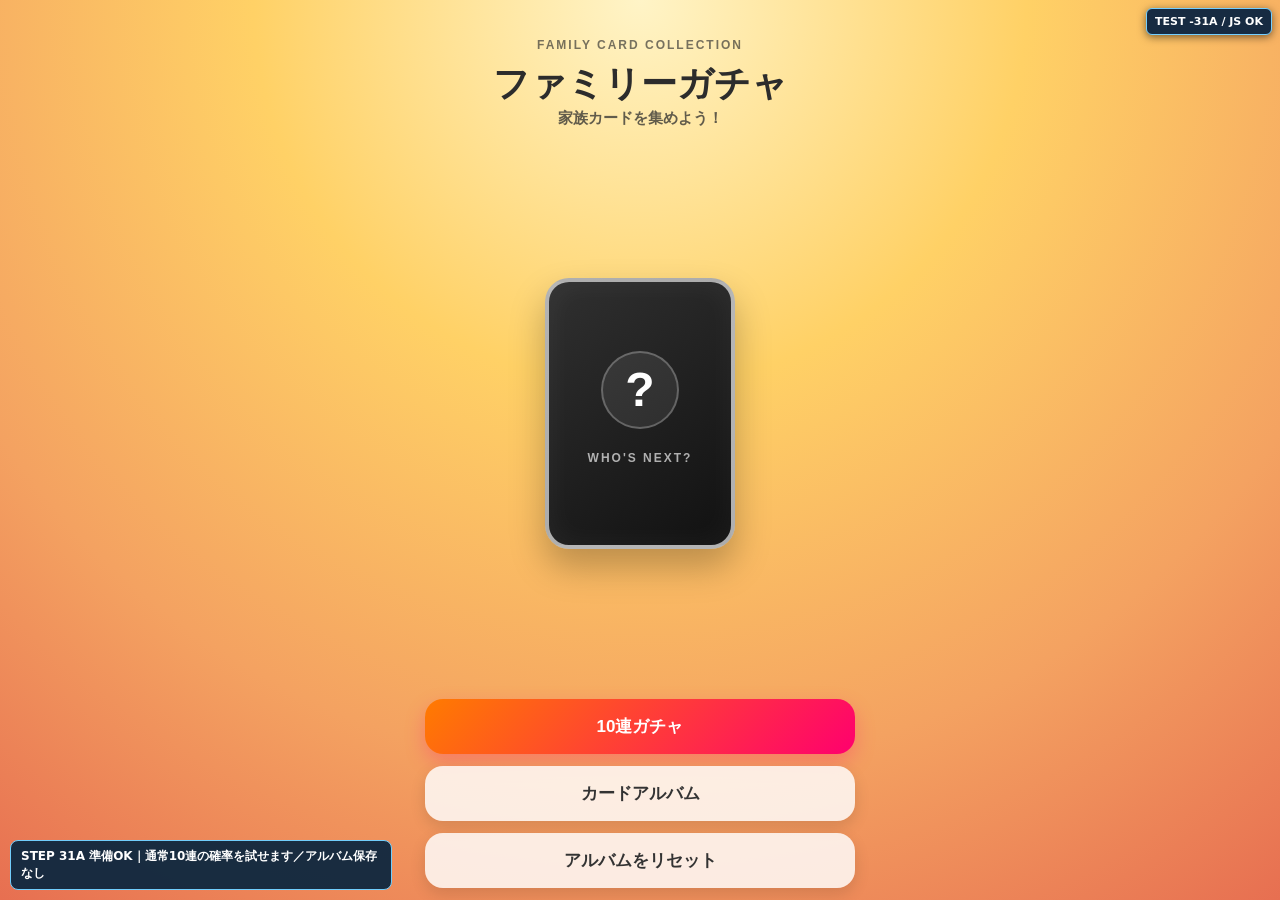
==== balance-31a-test.html @ 38448c7a "STEP 31A: Add balanced gacha test" ====
<!doctype html>
<html lang="ja">
<head>
<meta charset="utf-8">
<meta name="viewport" content="width=device-width, initial-scale=1, viewport-fit=cover">
<meta name="robots" content="noindex,nofollow">
<title>STEP 31A ガチャバランステスト｜ファミリーガチャ</title>
<style>
html,body{margin:0;width:100%;height:100%;overflow:hidden;background:#0b0b0b}
#game-frame{position:fixed;inset:0;width:100%;height:100vh;height:100dvh;border:0}
#status{position:fixed;bottom:max(10px,env(safe-area-inset-bottom));left:10px;z-index:2147483647;pointer-events:none;max-width:min(90vw,360px);padding:7px 10px;background:rgba(13,40,64,.95);color:#fff;border:1px solid #71cdfb;border-radius:8px;font:600 12px/1.4 system-ui}
#status.error{background:#6d2525}
</style>
</head>
<body>
<iframe id="game-frame" src="./index.html?balance-test=31A" title="ファミリーガチャ STEP31A"></iframe>
<div id="status" role="status" aria-live="polite">STEP 31A 読み込み中…</div>
<script>
(function(){
  "use strict";
  const frame=document.getElementById("game-frame");
  const status=document.getElementById("status");
  function report(text,error){status.textContent=text;status.classList.toggle("error",!!error);}
  frame.addEventListener("load",function(){
    try{
      const game=frame.contentWindow;
      if(!game || typeof game.drawTenCards!=="function" ||
         typeof game.saveCurrentResultsToAlbum!=="function") throw new Error("ゲームが読み込めません");
      const badge=game.document.getElementById("version-check-badge");
      if(!badge || !badge.textContent.includes("29D5D")) throw new Error("ゲーム本体が最新版ではありません");
      // Only the iframe is patched. The existing game URL is untouched.
      game.saveCurrentResultsToAlbum=function(){return new game.Set();};
      const js=game.document.createElement("script");
      js.src="./gacha-balance-step31a.js?v=31A";
      js.onload=function(){
        if(!badge.textContent.includes("31A")){report("調整版の適用に失敗しました",true);return;}
        report("STEP 31A 準備OK｜通常10連の確率を試せます／アルバム保存なし");
      };
      js.onerror=function(){report("調整版スクリプトの読み込みに失敗しました",true);};
      game.document.body.appendChild(js);
    }catch(error){report("STEP 31A 準備失敗："+error.message,true);console.error(error);}
  });
})();
</script>
</body>
</html>
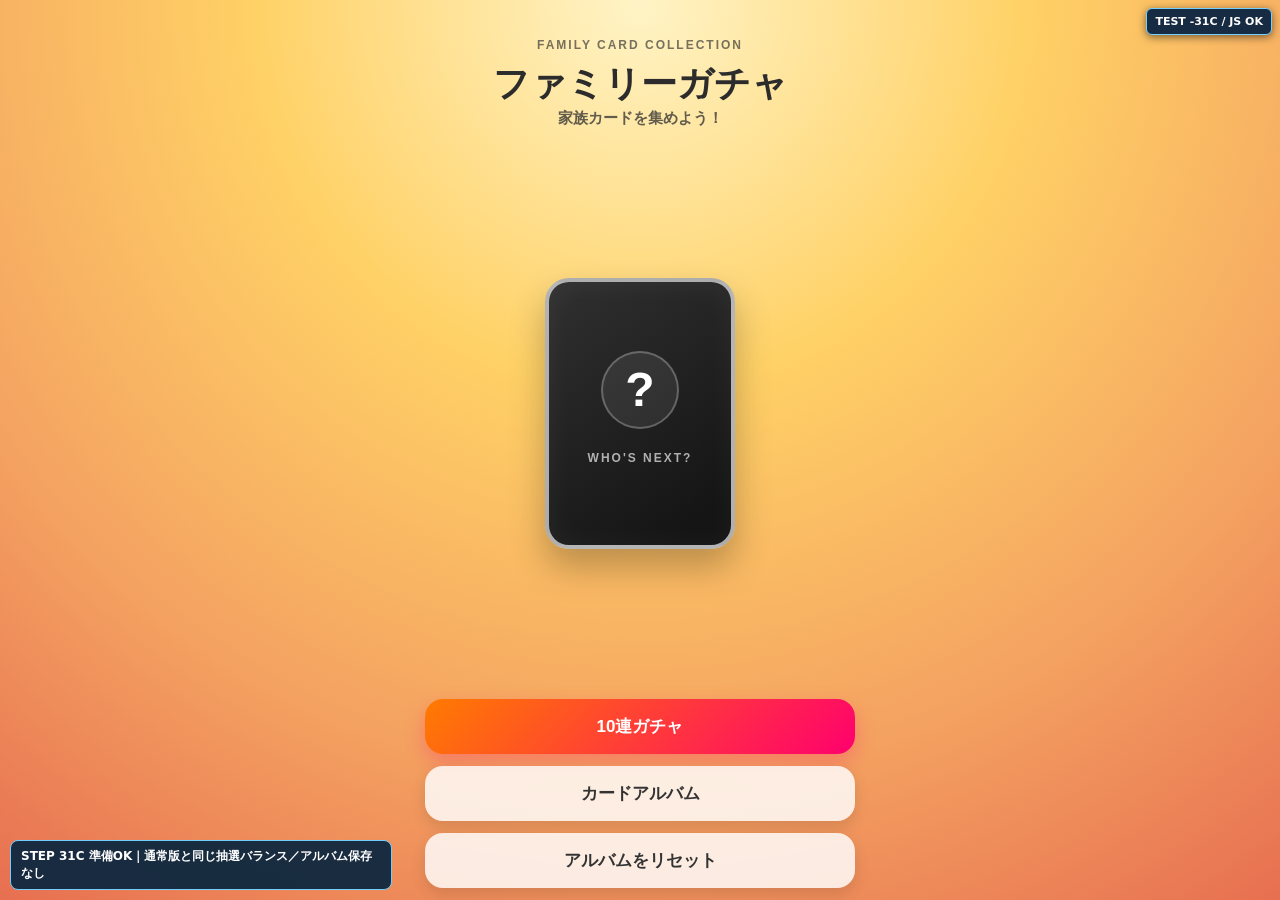
==== commit 4444836b: "STEP 31C: Apply balanced gacha rates" ====
--- a/balance-31a-test.html
+++ b/balance-31a-test.html
@@ -4,7 +4,7 @@
 <meta charset="utf-8">
 <meta name="viewport" content="width=device-width, initial-scale=1, viewport-fit=cover">
 <meta name="robots" content="noindex,nofollow">
-<title>STEP 31A ガチャバランステスト｜ファミリーガチャ</title>
+<title>STEP 31C ガチャバランステスト｜ファミリーガチャ</title>
 <style>
 html,body{margin:0;width:100%;height:100%;overflow:hidden;background:#0b0b0b}
 #game-frame{position:fixed;inset:0;width:100%;height:100vh;height:100dvh;border:0}
@@ -13,8 +13,8 @@
 </style>
 </head>
 <body>
-<iframe id="game-frame" src="./index.html?balance-test=31A" title="ファミリーガチャ STEP31A"></iframe>
-<div id="status" role="status" aria-live="polite">STEP 31A 読み込み中…</div>
+<iframe id="game-frame" src="./index.html?balance-test=31C" title="ファミリーガチャ STEP31C"></iframe>
+<div id="status" role="status" aria-live="polite">STEP 31C 読み込み中…</div>
 <script>
 (function(){
   "use strict";
@@ -27,17 +27,10 @@
       if(!game || typeof game.drawTenCards!=="function" ||
          typeof game.saveCurrentResultsToAlbum!=="function") throw new Error("ゲームが読み込めません");
       const badge=game.document.getElementById("version-check-badge");
-      if(!badge || !badge.textContent.includes("29D5D")) throw new Error("ゲーム本体が最新版ではありません");
-      // Only the iframe is patched. The existing game URL is untouched.
+      if(!badge || !badge.textContent.includes("31C")) throw new Error("通常ゲームがSTEP 31Cではありません");
+      // Test page only: never save these draws to the album.
       game.saveCurrentResultsToAlbum=function(){return new game.Set();};
-      const js=game.document.createElement("script");
-      js.src="./gacha-balance-step31a.js?v=31A";
-      js.onload=function(){
-        if(!badge.textContent.includes("31A")){report("調整版の適用に失敗しました",true);return;}
-        report("STEP 31A 準備OK｜通常10連の確率を試せます／アルバム保存なし");
-      };
-      js.onerror=function(){report("調整版スクリプトの読み込みに失敗しました",true);};
-      game.document.body.appendChild(js);
+      report("STEP 31C 準備OK｜通常版と同じ抽選バランス／アルバム保存なし");
     }catch(error){report("STEP 31A 準備失敗："+error.message,true);console.error(error);}
   });
 })();
